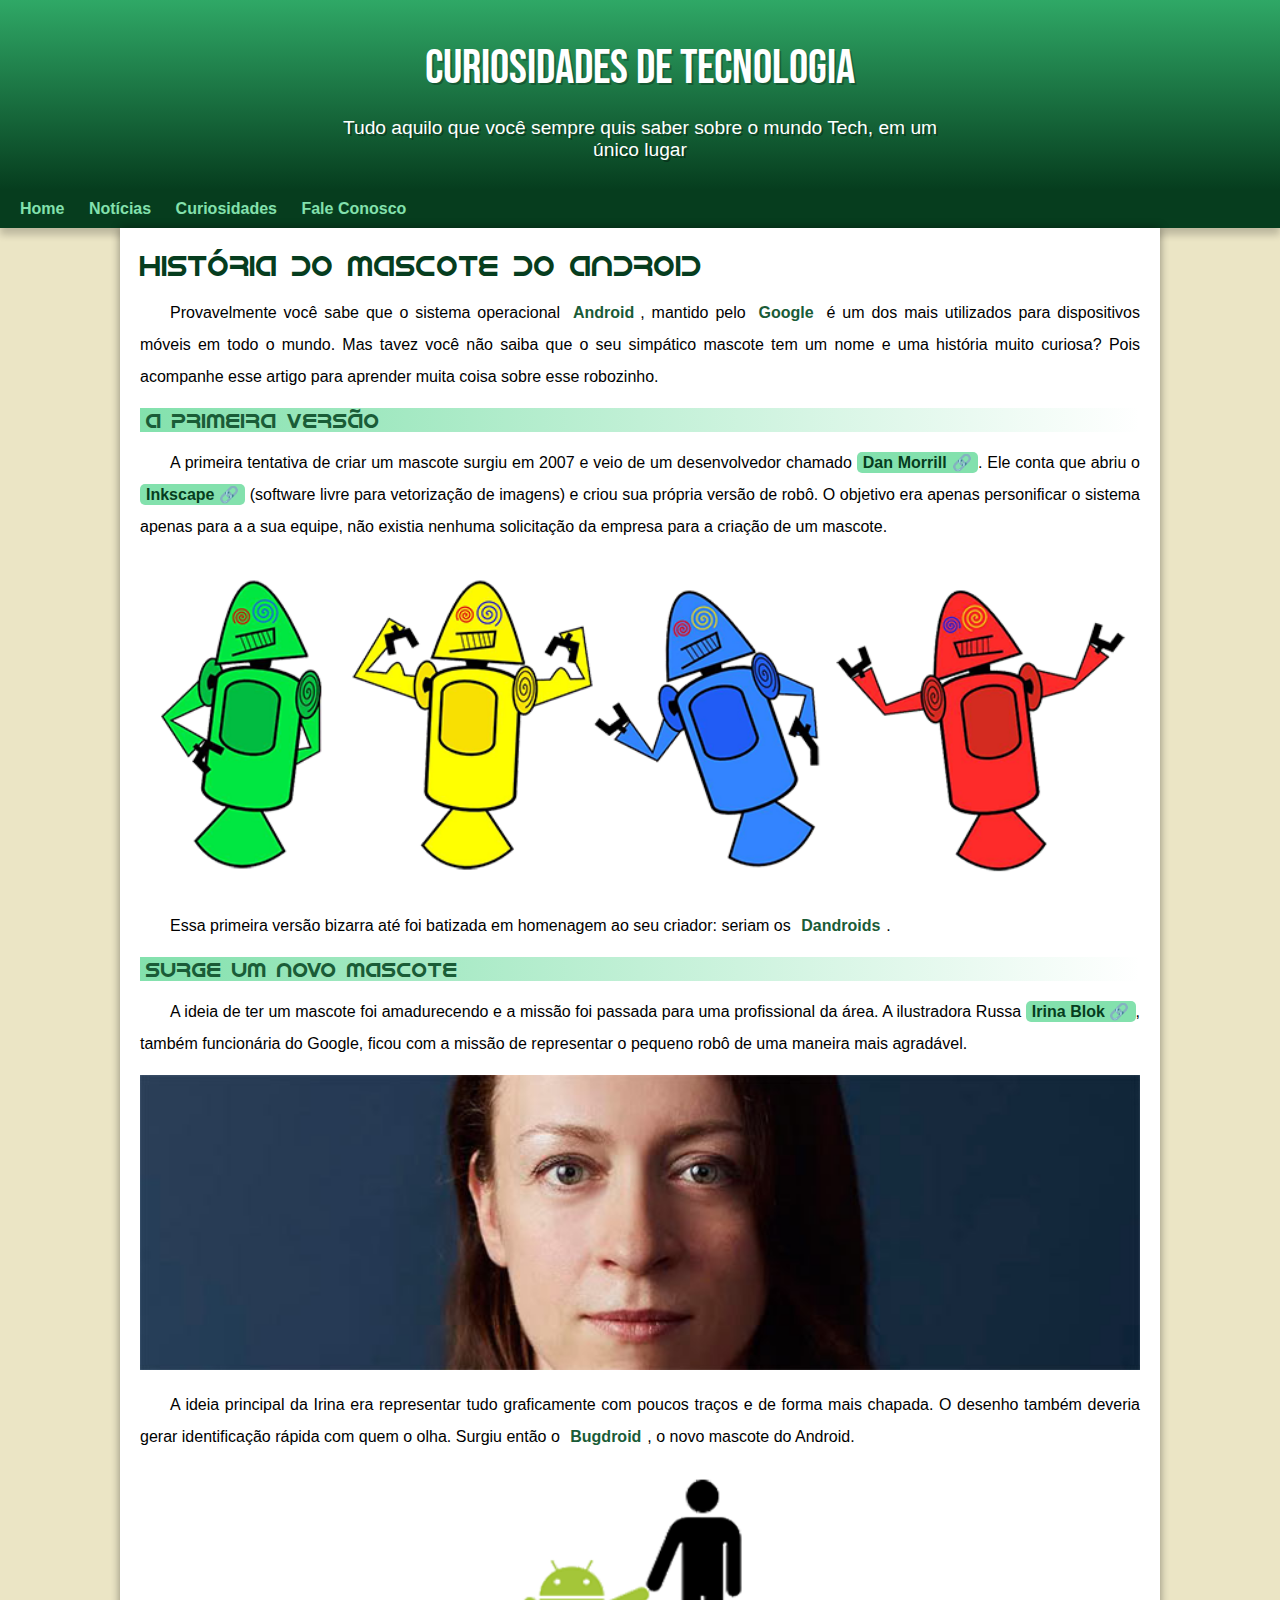
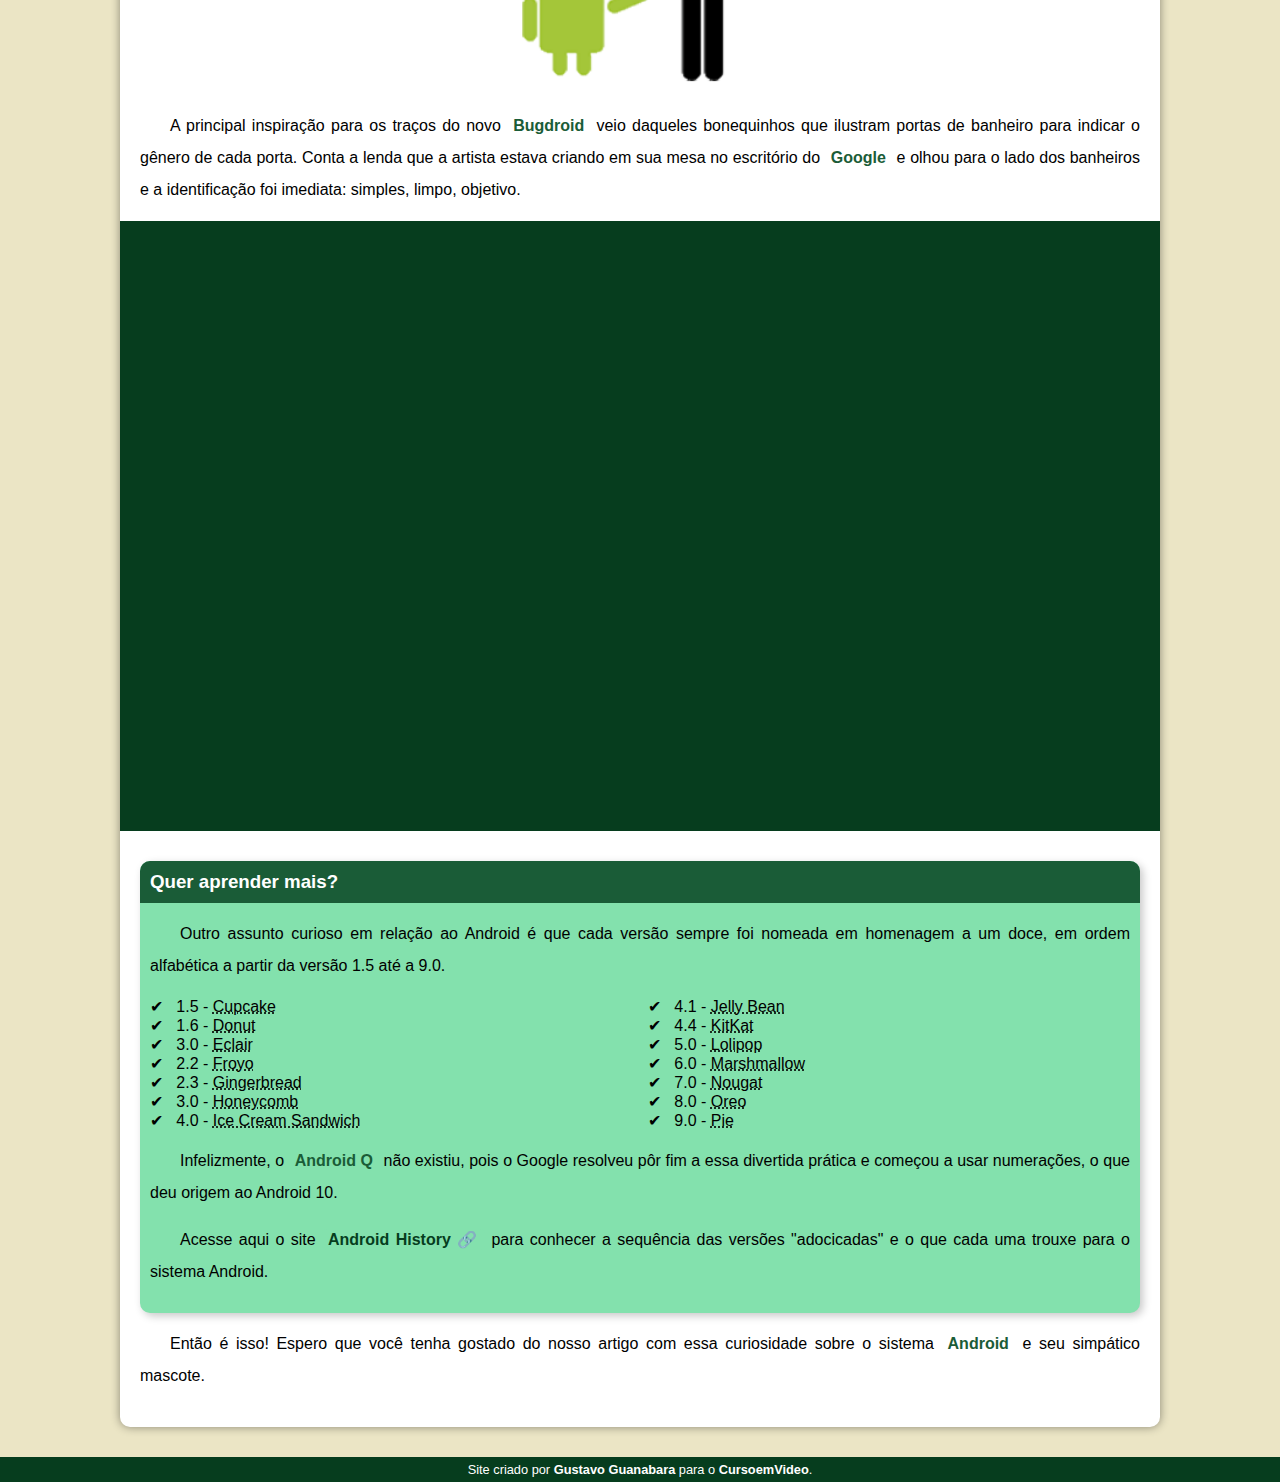
==== index.html @ 809aeda4 "Novo Site" ====
<!DOCTYPE html>
<html lang="pt-br">
<head>
    <meta charset="UTF-8">
    <meta http-equiv="X-UA-Compatible" content="IE=edge">
    <meta name="viewport" content="width=device-width, initial-scale=1.0">
    <link rel="shortcut icon" href="imagens/favicon.ico" type="image/x-icon">
    <link rel="stylesheet" href="estilo/estilo.css">
    <title>Como surgiu o surgiu o mascote do android</title>
    <style>
       
    </style>
</head>
<body>
    <header>
    
        <h1>Curiosidades de Tecnologia</h1>
        <p>Tudo aquilo que você sempre quis saber sobre o mundo Tech, em um único lugar</p>
    </header>   
    <nav>
        <a href="#">Home</a>
        <a href="#">Notícias</a>
        <a href="#">Curiosidades</a>
        <a href="#">Fale Conosco</a>
    </nav>
    <main>
        <article id="principal">
            <h1>História do Mascote do Android</h1>
            
            <p>Provavelmente você sabe que o sistema operacional <strong>Android</strong>, mantido pelo <strong>Google</strong> é um dos mais utilizados para dispositivos móveis em todo o mundo. Mas tavez você não saiba que o seu simpático mascote tem um nome e uma história muito curiosa? Pois acompanhe esse artigo para aprender muita coisa sobre esse robozinho.</p>
            
            <h2>A primeira versão</h2>
            
            <p>A primeira tentativa de criar um mascote surgiu em 2007 e veio de um desenvolvedor chamado <a href="https://androidcommunity.com/dan-morrill-shows-us-the-android-mascot-that-almost-was-20130103/"  class="externo" target="_blank">Dan Morrill</a>. Ele conta que abriu o <a href="https://inkscape.org/pt-br/" class="externo"target="_blank">Inkscape</a> (software livre para vetorização de imagens) e criou sua própria versão de robô. O objetivo era apenas personificar o sistema apenas para a a sua equipe, não existia nenhuma solicitação da empresa para a criação de um mascote.</p>
               
            <picture>
                <source media="(max-width:670px)" srcset="imagens/dan-droids-pq.png">
                <img src="imagens/dan-droids.png" alt=""></picture>
    
            <p>Essa primeira versão bizarra até foi batizada em homenagem ao seu criador: seriam os <strong>Dandroids</strong>.</p>
        
            <h2>Surge um novo mascote</h2>
                
            <p>A ideia de ter um mascote foi amadurecendo e a missão foi passada para uma profissional da área. A ilustradora Russa <a href="https://www.irinablok.com/android" class="externo" target="_blank" >Irina Blok</a>, também funcionária do Google, ficou com a missão de representar o pequeno robô de uma maneira mais agradável. </p>

            
            <picture>
                <source media="(max-width:670px)" srcset="imagens/irina-blok-pq.jpg">
                <img src="imagens/irina-blok.jpg" alt="Irina Blok">
            </picture>
              
            
            <p>A ideia principal da Irina era representar tudo graficamente com poucos traços e de forma mais chapada. O desenho também deveria gerar identificação rápida com quem o olha. Surgiu então o <strong>Bugdroid</strong>, o novo mascote do Android.</p>

            <img src="imagens/bugdroid.png" alt="bugdroid" class="pequena">

            <p>A principal inspiração para os traços do novo <strong>Bugdroid</strong> veio daqueles bonequinhos que ilustram portas de banheiro para indicar o gênero de cada porta. Conta a lenda que a artista estava criando em sua mesa no escritório do <strong>Google</strong> e olhou para o lado dos banheiros e a identificação foi imediata: simples, limpo, objetivo.</p>
      
           
            <div class="video"><iframe width="750" height="400" src="https://www.youtube.com/embed/l2UDgpLz20M" title="YouTube video player" frameborder="0" allow="accelerometer; autoplay; clipboard-write; encrypted-media; gyroscope; picture-in-picture; web-share" allowfullscreen></iframe></div>

            <aside>
                   
                <h3>
                    Quer aprender mais?
                </h3>

                
                <p>Outro assunto curioso em relação ao Android é que cada versão sempre foi nomeada em homenagem a um doce, em ordem alfabética a partir da versão 1.5 até a 9.0.
                </p>

                <ul>
                    <li>
                        1.5 - <abbr title="Bolo de copo">Cupcake</abbr>
                    </li>
                    <li>
                        1.6 - <abbr title="Rosquinha">Donut</abbr></li>
                    <li>
                        3.0 - <abbr title="Bomba">Eclair</abbr>
                    </li>
                    <li>
                        2.2 - <abbr title="Iogurte Gelado">Froyo</abbr>
                    </li>
                    <li>
                        2.3 - <abbr title="Biscoito de Gengibre">Gingerbread</abbr>
                    </li>
                    <li>
                        3.0 - <abbr title="Favo de mel">Honeycomb</abbr>
                    </li>
                    <li>
                        4.0 - <abbr title="Sanduíche de sorvete">Ice Cream Sandwich</abbr>
                    </li>
                    <li>
                        4.1 - <abbr title="Jujuba">Jelly Bean</abbr>
                    </li>
                    <li>
                        4.4 - <abbr title="KitKat">KitKat</abbr>
                    </li>
                    <li>
                        5.0 - <abbr title="Pirulito">Lolipop</abbr>
                    </li>
                    <li>
                        6.0 - <abbr title="Marshmallow">Marshmallow</abbr>
                    </li>
                    <li>
                        7.0 - <abbr title="Torrone">Nougat</abbr>
                    </li>
                    <li>
                        8.0 - <abbr title="Oreo">Oreo</abbr>
                    </li>
                    <li>
                        9.0 - <abbr title="Torta">Pie</abbr>
                    </li>
                </ul>
                
                <p>Infelizmente, o <strong>Android Q</strong> não existiu, pois o Google resolveu pôr fim a essa divertida prática e começou a usar numerações, o que deu origem ao Android 10.
                </p>

                <p>
                Acesse aqui o site <a href="https://www.android.com/intl/en_uk/what-is-android/" class="externo" target="_blank" >Android History</a> para conhecer a sequência das versões "adocicadas" e o que cada uma trouxe para o sistema Android.
            
                </p>
                
            </aside>

            <p>
                Então é isso! Espero que você tenha gostado do nosso artigo com essa curiosidade sobre o sistema <strong>Android</strong> e seu simpático mascote.
            </p>

        </article>
    </main>
    <footer>
        <p>Site criado por <a href="https://gustavoguanabara.github.io/" target="_blank">Gustavo Guanabara</a> para o <a href="https://www.youtube.com/@CursoemVideo" target="_blank">CursoemVideo</a>.</p>
    </footer>
 
    
</body>
</html>
---- estilo/estilo.css ----
@charset "UTF-8";

@import url('https://fonts.googleapis.com/css2?family=Bebas+Neue&display=swap');

@font-face {
    font-family: 'android';
    src: url('../fontes/idroid.otf') format('opentype');
    font-style: normal;
    font-weight: normal;
    
}
:root{
    --cor0:#ebe5c5;
    --cor1:#83e1ad;
    --cor2:#3ddc84;
    --cor3:#2fa866;
    --cor4:#1a5c37;
    --cor5:#063d1e;
    
    --fonte-padrao: Arial, Verdana, Helvetica, sans-serif;
    --fonte-destaque: 'Bebas Neue';
    --fonte-android: 'android';

}
*{
    margin: 0px;
    padding: 0px;
}

body{
    background-color: var(--cor0);
    font-family: var(--fonte-padrao);
}

a.externo::after{
    content: '\00A0\1F517';
}

header{
    background-image: linear-gradient(to bottom, var(--cor3), var(--cor5));
    min-height: 150px;
    text-align: center;
    padding-top: 40px;
}

header > h1{
    color: white;
    font-family: var(--fonte-destaque);
    font-size: 3em;
    margin-bottom: 20px;
    text-shadow: 2px 2px 0px rgba(0, 0, 0, 0.247);
    font-weight: normal;

    
}

header > p{
    font-family: var(--fonte-padrao);
    font-size: 1.2em;
    color: white;
    max-width: 600px;
    padding-left: 10px;
    padding-right: 10px;
    margin: auto;
    margin-bottom: 30px;
    text-shadow: 2px 2px 0px rgba(0, 0, 0, 0.315);
}

nav{
    background-color: var(--cor5);
    padding: 10px;
    box-shadow: 0px 7px 7px rgba(0, 0, 0, 0.192);

}
nav > a{
    color: var(--cor1);
    padding: 10px;
    text-decoration: none;
    font-weight: bold;
    transition-duration: .5s;
    border-radius: 5px;
}
nav > a:hover{
    background-color: var(--cor3);
    color: var(--cor5);
}

main{
    background-color: white;
    min-width: 300px;
    max-width: 1000px;
    margin: auto;
    margin-bottom: 30px;
    padding: 20px;
    box-shadow: 0px 0px 10px rgba(0, 0, 0, 0.418);
    border-bottom-left-radius: 10px;
    border-bottom-right-radius: 10px;
}
div.video{
    background-color: var(--cor5);
    margin: 0px -20px 30px -20px;
    padding: 20px;
    padding-bottom: 59%;
    position: relative;
}

div.video > iframe{
    position: absolute;
    top: 5%;
    left: 5%;
    width: 90%;
    height: 90%;
}
main h1{
    color: var(--cor5);
    font-family: var(--fonte-android);
    font-weight: normal;
    font-size: 1.8em;

}

main h2{
    font-family: var(--fonte-android);
    color: var(--cor4);
    font-size: 1.3em;
    background-image: linear-gradient(to right, var(--cor1), transparent);
    text-indent: 6px;
    font-weight: normal;
}

main p{
margin: 15px 0px;
text-align: justify;
text-indent: 30px;
font-size: 1em;
line-height: 2em;
}

main strong{
    color: var(--cor4);
    font-weight: bold;
    padding: 2px 6px;
    
}

main a{
   text-decoration: none;
   font-weight: bold;
   color: var(--cor5);
   background-color: var(--cor1);
   padding: 2px 6px;
   border-radius: 5px;
}
main a:hover{
    text-decoration: underline;
    color:var(--cor4);
}

main img{
    width: 100%;
}

main img.pequena{
    display: block;
    max-width: 350px;
    margin: auto;
}

aside{
    background-color:var(--cor1);
    padding: 10px;
    border-radius: 10px;
    box-shadow: 3px 3px 8px rgba(0, 0, 0, 0.218);
}
aside > h3{
    background-color: var(--cor4);
    color: white;
    padding: 10px;
    margin: -10px -10px 0px -10px;
    border-radius: 10px 10px 0px 0px;
}

aside > ul{
    list-style-type: '\2714\00A0\00A0';
    list-style-position: inside;
    columns: 2;
}

footer{
    background-color: var(--cor5);
    color: white;
    text-align: center;
    font-size: 0.8em;
    padding: 5px;

}
footer a{
    color: white;
    font-weight: bolder;
    text-decoration: none;
}
footer a:hover{
    text-decoration: underline;
    color: var(--cor1);
}
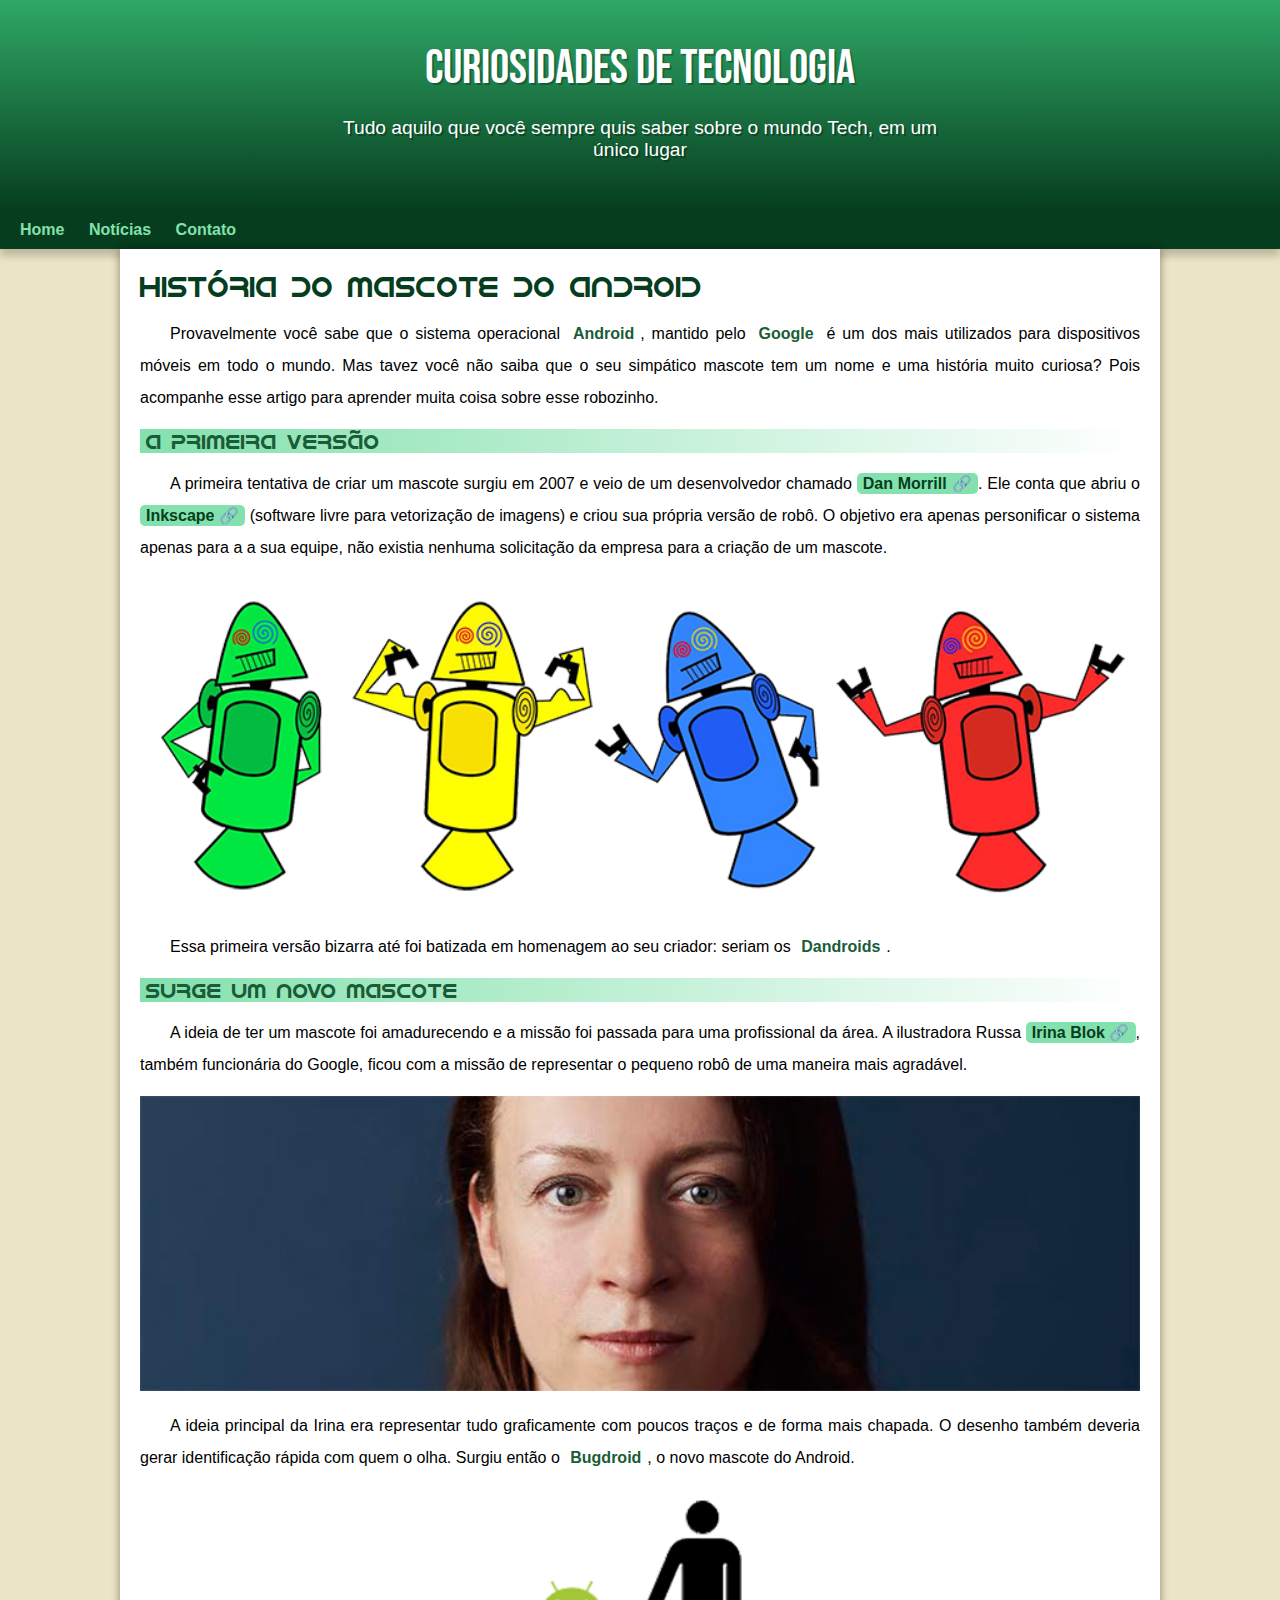
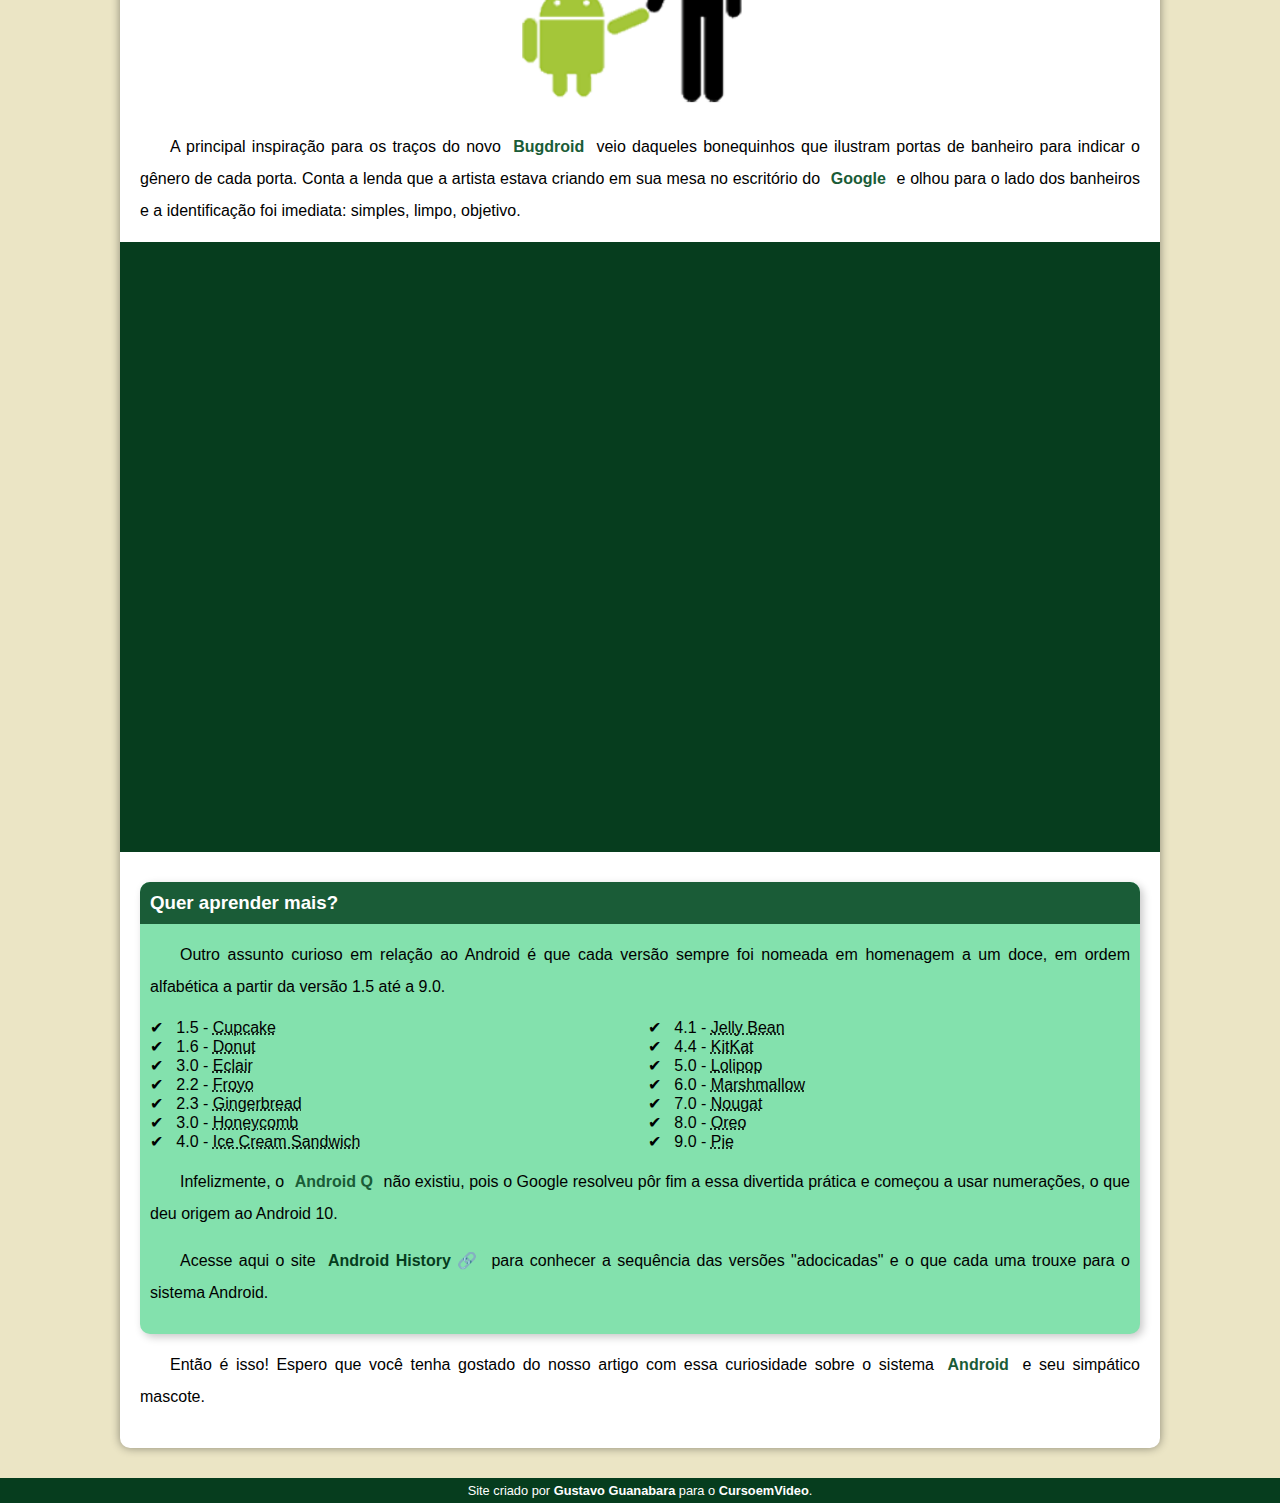
==== commit 241d44fc: "problema de padding corrigido" ====
--- a/index.html
+++ b/index.html
@@ -20,8 +20,7 @@
     <nav>
         <a href="#">Home</a>
         <a href="#">Notícias</a>
-        <a href="#">Curiosidades</a>
-        <a href="#">Fale Conosco</a>
+        <a href="#">Contato</a>
     </nav>
     <main>
         <article id="principal">
--- a/estilo/estilo.css
+++ b/estilo/estilo.css
@@ -62,7 +62,7 @@
     padding-left: 10px;
     padding-right: 10px;
     margin: auto;
-    margin-bottom: 30px;
+    padding-bottom: 50px;
     text-shadow: 2px 2px 0px rgba(0, 0, 0, 0.315);
 }
 
